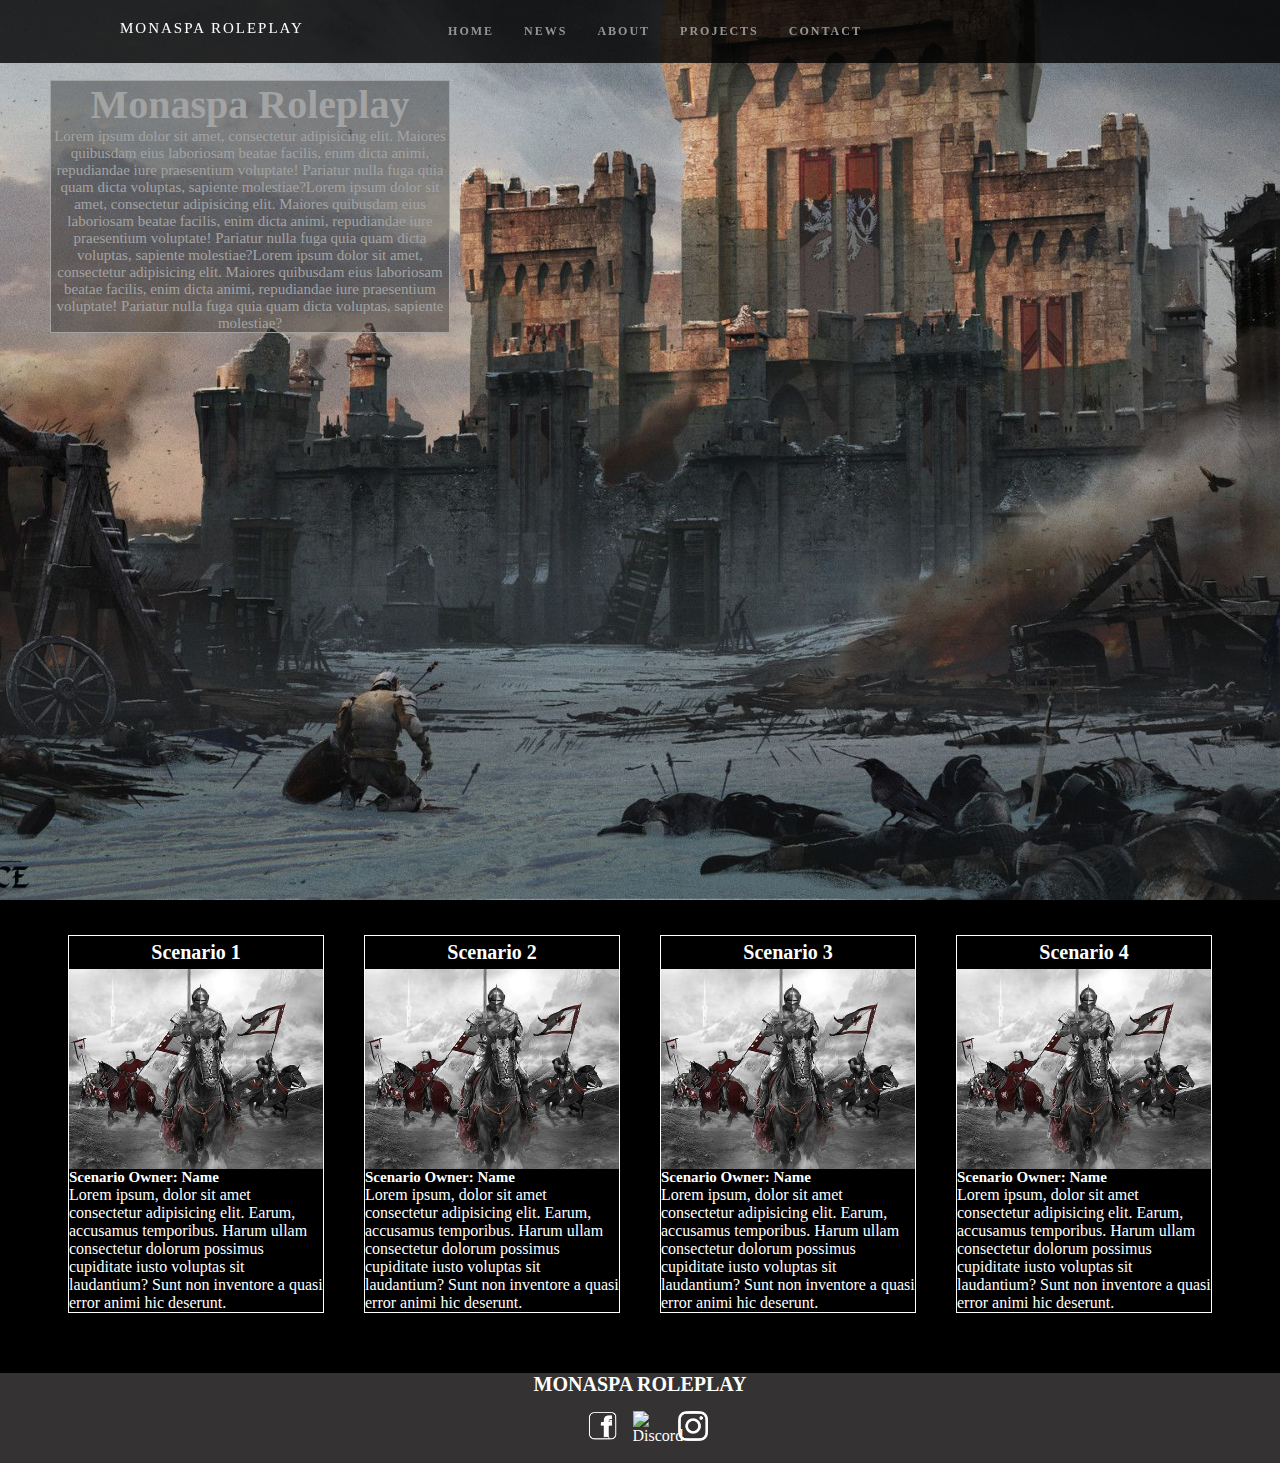
==== index.html @ a2f34c13 "Html and Css created" ====
<!DOCTYPE html>
<html lang="en">
<head>
    <meta charset="UTF-8">
    <meta http-equiv="X-UA-Compatible" content="IE=edge">
    <meta name="viewport" content="width=device-width, initial-scale=1.0">
    <title>Web Name</title>
    <link rel="stylesheet" href="style.css">
</head>
<body>
    <header>
        <a href="index.html" class="logo">MONASPA ROLEPLAY</a>
        <nav>
            <ul>
                <li><a href="index.html">HOME</a></li>
                <li><a href="#">NEWS</a></li>
                <li><a href="#">ABOUT</a></li>
                <li><a href="#">PROJECTS</a></li>
                <li><a href="#">CONTACT</a></li>
            </ul>
        </nav>
    </header>
    <section class="first-section">
        <a href="index.html"><div class="title">
            <h3>Monaspa Roleplay</h3>
            <!-- <div class="titleimg"><img src="images/titleimg.jpg" alt="Siege"></div> -->
            <p>Lorem ipsum dolor sit amet, consectetur adipisicing elit. Maiores quibusdam eius laboriosam beatae facilis, enim dicta animi, repudiandae iure praesentium voluptate! Pariatur nulla fuga quia quam dicta voluptas, sapiente molestiae?Lorem ipsum dolor sit amet, consectetur adipisicing elit. Maiores quibusdam eius laboriosam beatae facilis, enim dicta animi, repudiandae iure praesentium voluptate! Pariatur nulla fuga quia quam dicta voluptas, sapiente molestiae?Lorem ipsum dolor sit amet, consectetur adipisicing elit. Maiores quibusdam eius laboriosam beatae facilis, enim dicta animi, repudiandae iure praesentium voluptate! Pariatur nulla fuga quia quam dicta voluptas, sapiente molestiae?</p>
        </div>
        </a>
    </section>
    <div class="container">
        <section>
            <div class="mainbox">
                <div class="itembox">
                    <h4>Scenario 1</h4>
                    <div class="scenarioimg"><img src="images/scentest.jpg" alt="Scenario 1"></div>
                    <h5>Scenario Owner: Name</h5>
                    <p>Lorem ipsum, dolor sit amet consectetur adipisicing elit. Earum, accusamus temporibus. Harum ullam consectetur dolorum possimus cupiditate iusto voluptas sit laudantium? Sunt non inventore a quasi error animi hic deserunt.</p>
                </div>
                <div class="itembox">
                    <h4>Scenario 2</h4>
                    <div class="scenarioimg"><img src="images/scentest.jpg" alt="Scenario 1"></div>
                    <h5>Scenario Owner: Name</h5>
                    <p>Lorem ipsum, dolor sit amet consectetur adipisicing elit. Earum, accusamus temporibus. Harum ullam consectetur dolorum possimus cupiditate iusto voluptas sit laudantium? Sunt non inventore a quasi error animi hic deserunt.</p>
                </div>
                <div class="itembox">
                    <h4>Scenario 3</h4>
                    <div class="scenarioimg"><img src="images/scentest.jpg" alt="Scenario 1"></div>
                    <h5>Scenario Owner: Name</h5>
                    <p>Lorem ipsum, dolor sit amet consectetur adipisicing elit. Earum, accusamus temporibus. Harum ullam consectetur dolorum possimus cupiditate iusto voluptas sit laudantium? Sunt non inventore a quasi error animi hic deserunt.</p>
                </div>
                <div class="itembox">
                    <h4>Scenario 4</h4>
                    <div class="scenarioimg"><img src="images/scentest.jpg" alt="Scenario 1"></div>
                    <h5>Scenario Owner: Name</h5>
                    <p>Lorem ipsum, dolor sit amet consectetur adipisicing elit. Earum, accusamus temporibus. Harum ullam consectetur dolorum possimus cupiditate iusto voluptas sit laudantium? Sunt non inventore a quasi error animi hic deserunt.</p>
                </div>
            </div>
        </section>
        <footer>
            <h4>MONASPA ROLEPLAY</h4>
            <div class="socimgs">
                <div class="soclogo"><img src="soc-icons/facebook.png" alt="Facebook"></div>
                <div class="soclogo"><img src="soc-icons/discord.png" alt="Discord"></div>
                <div class="soclogo"><img src="soc-icons/Instagram.png" alt="Instagram"></div>
            </div>
        </footer>
    </div>
</body>
</html>
---- style.css ----
*{
    padding: 0;
    margin: 0;
    box-sizing: border-box;
}
body{
    height: 100vh;
    background-color: black;
}
header{
    background-color: rgb(0, 0, 0,0.8);
    display: flex;
    justify-content: center;
    position: fixed;
    width: 100%;
    height: 7vh;
    z-index: 100000;
}
header .logo{
    position: absolute;
    top: 0;
    left: 100px;
    letter-spacing: 2px;
    font-size: 15px;
    padding: 20px;
    color: #fff;
    text-decoration: none;
    text-align: left;
}
nav{
    display: flex;
    justify-content: center;
}
nav ul{
    display: flex;
    position: relative;
    justify-content: center;
    align-items: center;
}
nav ul li{
    display: flex;
    justify-content: center;
    letter-spacing: 2px;
    margin-left: 30px;
    text-decoration: none;
    list-style: none;
    font-weight: 700;
    font-size: 12px;
}
nav ul li a:hover{
    color:white;
    transition: .8s;
}
nav ul li a{
    text-decoration: none;
    color: rgb(149, 148, 148);
}
.first-section{
    background-image: url(images/background-battle.jpg);
    background-repeat: no-repeat;
    background-size:cover;
    background-position: center;
    width: 100%;
    height: 100vh;
    position: relative
}
.first-section .title h3{
    font-size: 40px;
}
.first-section .title{
    border: solid 1px;
    position: absolute;
    left: 50px;
    top: 80px;
    text-align: center;
    font-size: 15px;
    font-family: papyrus;
    display: flex;
    flex-direction: column;
    text-align: center;
    width: 400px;
    background-color: rgb(28, 27, 27, 0.368);
    color: rgb(163, 163, 163);

}
.titleimg{
    display: flex;
    justify-content: center;
    width: 100%;
}
.titleimg img{
    width: 100%;
    height: 100%;
}
.first-section .title:hover{
    background-color: rgba(28, 27, 27, 0.368);
    transition: 0.6s;
    color: white;
}
.first-section a{
    text-decoration: none;
    color: black;
}
.mainbox{
    margin-top: 15px;
    display: flex;
    justify-content: center;
}
.itembox{
    border: solid 1px;
    border-color: white;
    display: flex;
    flex-direction: column;
    color: white;
    width: 20%;
    margin: 20px;
}
.itembox h4{
    margin-top: 5px;
    margin-bottom: 5px;
    font-size: 20px;
    font-weight: bold;
    text-align: center;
}
.itembox h5{
    font-size: 15px;
}
.scenarioimg{
    width: 100%;
    height: 200px;
}
.scenarioimg img{
    width:100%;
    height: 100%;
}
.itembox:hover{
    transition: 1s;
    transform: scale(1.2);
}
footer{
    margin-top: 40px;
    color: white;
    width: 100%;
    height: 10vh;
    background-color: rgb(52, 50, 50);
}
footer h4{
    font-size: 20px;
    text-align: center;
}
.socimgs{
    display: flex;
    justify-content: center;
}
.soclogo{
    width: 30px;
    height: 30px;
    margin-top: 15px;
    margin-left: 15px;
}
.soclogo img{
    width: 100%;
    height: 100%;
}
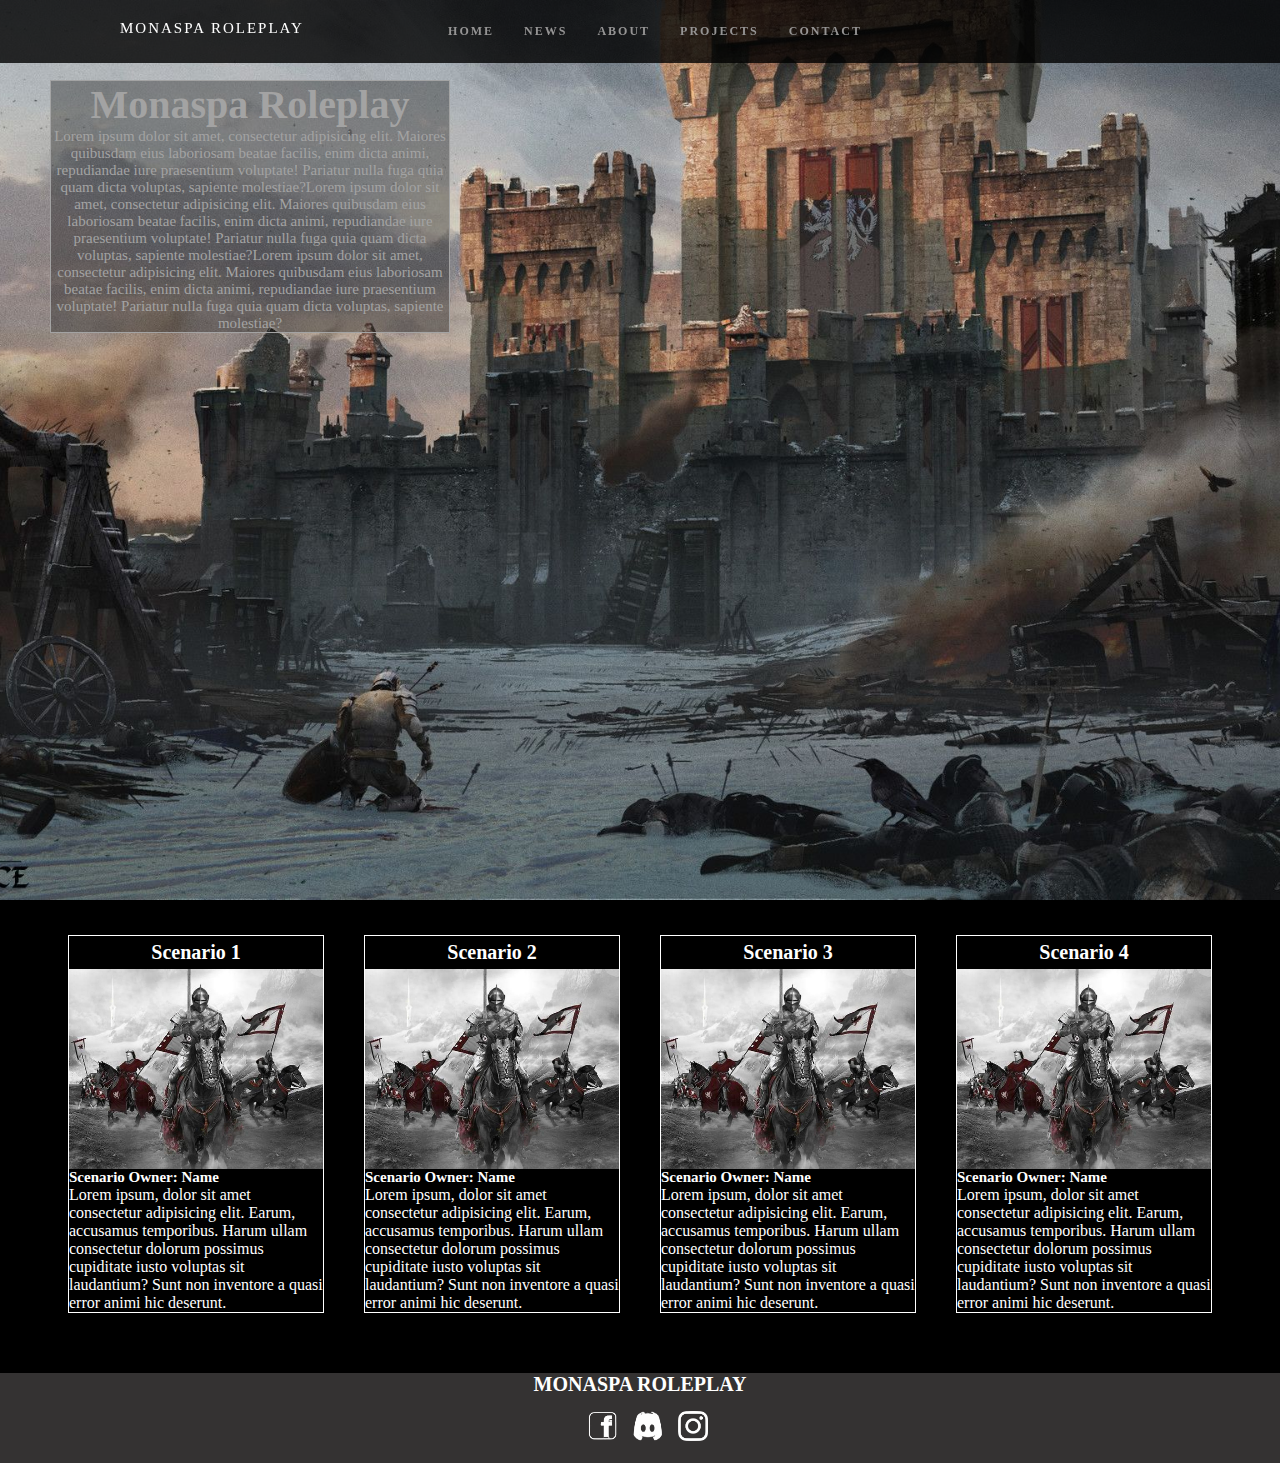
==== commit 106be90b: "Update index.html" ====
--- a/index.html
+++ b/index.html
@@ -4,7 +4,8 @@
     <meta charset="UTF-8">
     <meta http-equiv="X-UA-Compatible" content="IE=edge">
     <meta name="viewport" content="width=device-width, initial-scale=1.0">
-    <title>Web Name</title>
+    <title>Monaspa Roleplay</title>
+    <link rel="shortcut icon" type="image" href="images/knightlogo.png">
     <link rel="stylesheet" href="style.css">
 </head>
 <body>
@@ -61,7 +62,7 @@
             <h4>MONASPA ROLEPLAY</h4>
             <div class="socimgs">
                 <div class="soclogo"><img src="soc-icons/facebook.png" alt="Facebook"></div>
-                <div class="soclogo"><img src="soc-icons/discord.png" alt="Discord"></div>
+                <div class="soclogo"><img src="soc-icons/Discord.png" alt="Discord"></div>
                 <div class="soclogo"><img src="soc-icons/Instagram.png" alt="Instagram"></div>
             </div>
         </footer>
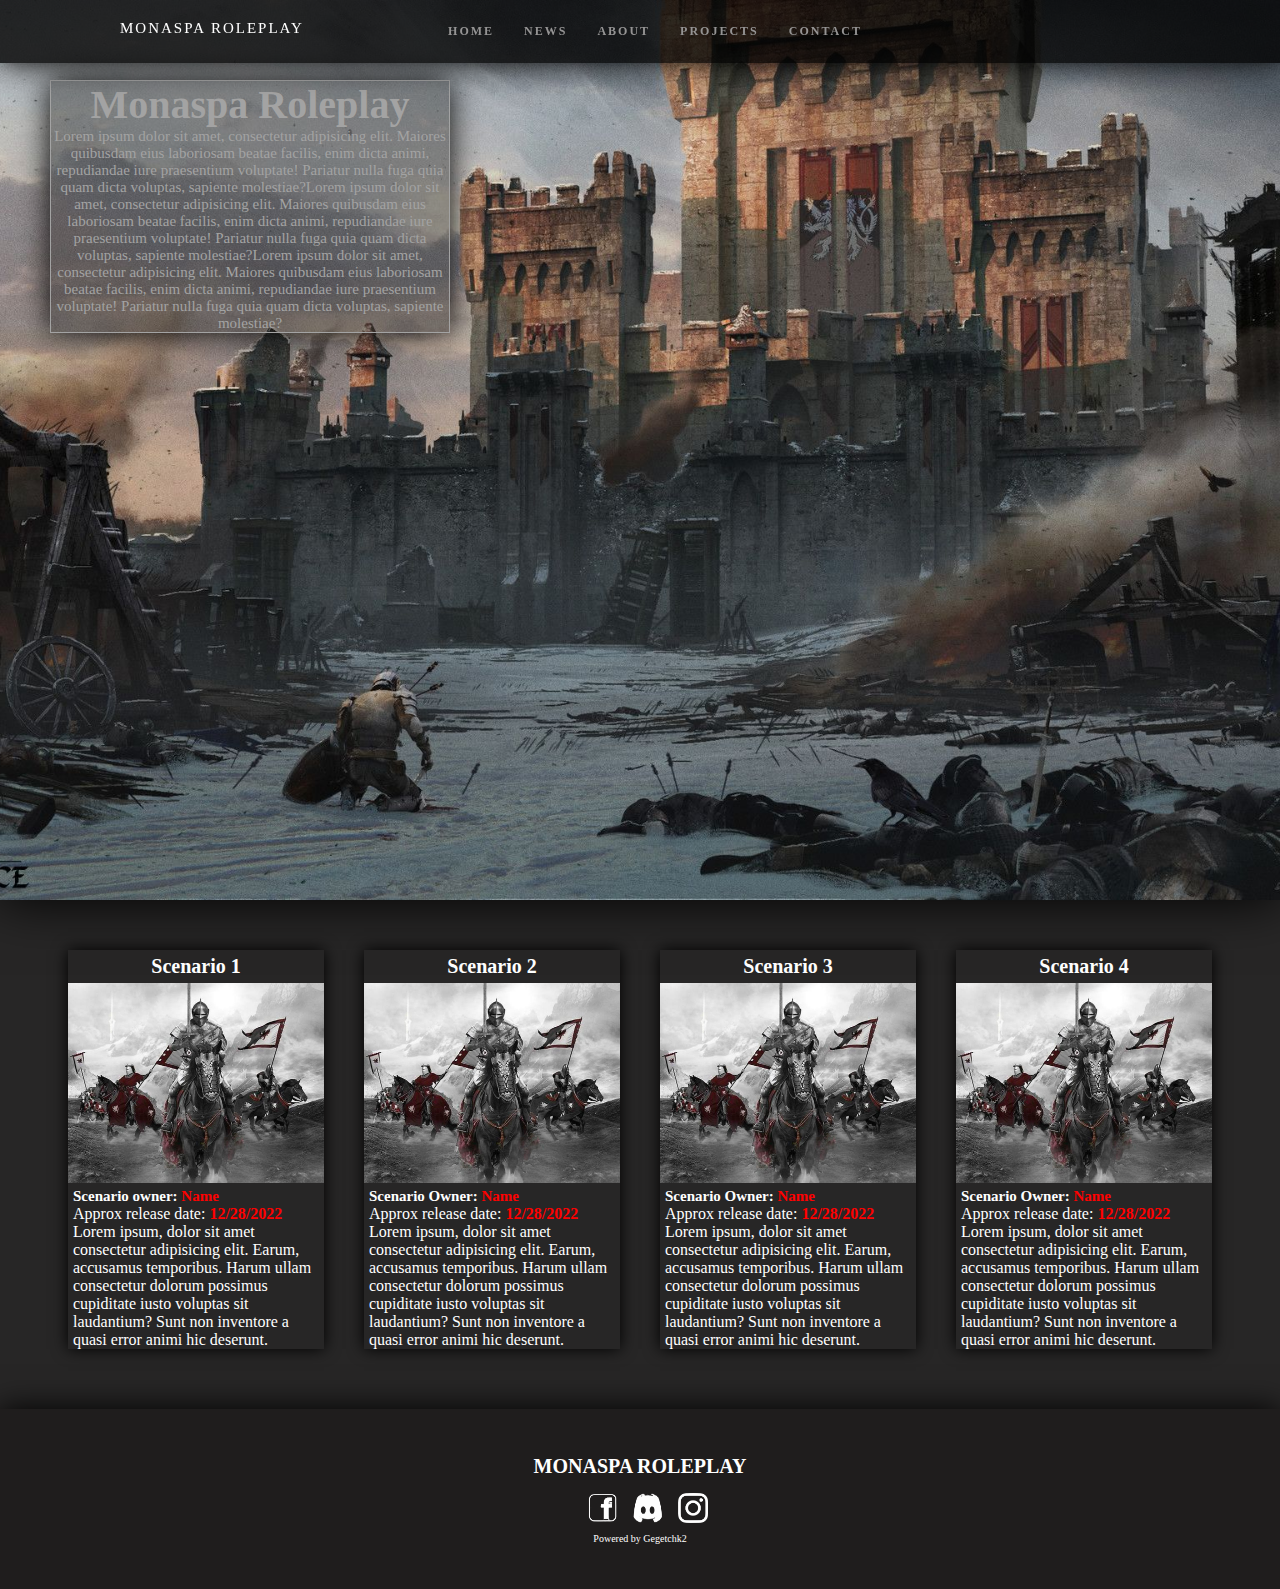
==== commit b32b1676: "Shadows added" ====
--- a/index.html
+++ b/index.html
@@ -24,48 +24,63 @@
     <section class="first-section">
         <a href="index.html"><div class="title">
             <h3>Monaspa Roleplay</h3>
-            <!-- <div class="titleimg"><img src="images/titleimg.jpg" alt="Siege"></div> -->
             <p>Lorem ipsum dolor sit amet, consectetur adipisicing elit. Maiores quibusdam eius laboriosam beatae facilis, enim dicta animi, repudiandae iure praesentium voluptate! Pariatur nulla fuga quia quam dicta voluptas, sapiente molestiae?Lorem ipsum dolor sit amet, consectetur adipisicing elit. Maiores quibusdam eius laboriosam beatae facilis, enim dicta animi, repudiandae iure praesentium voluptate! Pariatur nulla fuga quia quam dicta voluptas, sapiente molestiae?Lorem ipsum dolor sit amet, consectetur adipisicing elit. Maiores quibusdam eius laboriosam beatae facilis, enim dicta animi, repudiandae iure praesentium voluptate! Pariatur nulla fuga quia quam dicta voluptas, sapiente molestiae?</p>
         </div>
         </a>
     </section>
-    <div class="container">
-        <section>
-            <div class="mainbox">
-                <div class="itembox">
-                    <h4>Scenario 1</h4>
-                    <div class="scenarioimg"><img src="images/scentest.jpg" alt="Scenario 1"></div>
-                    <h5>Scenario Owner: Name</h5>
+    <section>
+        <div class="mainbox">
+            <div class="itembox">
+                <h4>Scenario 1</h4>
+                <div class="scenarioimg"><img src="images/scentest.jpg" alt="Scenario 1"></div>
+                <div class="scetextbox">
+                    <h5>Scenario owner: <span>Name</span></h5>
+                    <p>Approx release date: <span>12/28/2022</span></p>
                     <p>Lorem ipsum, dolor sit amet consectetur adipisicing elit. Earum, accusamus temporibus. Harum ullam consectetur dolorum possimus cupiditate iusto voluptas sit laudantium? Sunt non inventore a quasi error animi hic deserunt.</p>
-                </div>
-                <div class="itembox">
-                    <h4>Scenario 2</h4>
-                    <div class="scenarioimg"><img src="images/scentest.jpg" alt="Scenario 1"></div>
-                    <h5>Scenario Owner: Name</h5>
-                    <p>Lorem ipsum, dolor sit amet consectetur adipisicing elit. Earum, accusamus temporibus. Harum ullam consectetur dolorum possimus cupiditate iusto voluptas sit laudantium? Sunt non inventore a quasi error animi hic deserunt.</p>
-                </div>
-                <div class="itembox">
-                    <h4>Scenario 3</h4>
-                    <div class="scenarioimg"><img src="images/scentest.jpg" alt="Scenario 1"></div>
-                    <h5>Scenario Owner: Name</h5>
-                    <p>Lorem ipsum, dolor sit amet consectetur adipisicing elit. Earum, accusamus temporibus. Harum ullam consectetur dolorum possimus cupiditate iusto voluptas sit laudantium? Sunt non inventore a quasi error animi hic deserunt.</p>
-                </div>
-                <div class="itembox">
-                    <h4>Scenario 4</h4>
-                    <div class="scenarioimg"><img src="images/scentest.jpg" alt="Scenario 1"></div>
-                    <h5>Scenario Owner: Name</h5>
+                </div>                    
+            </div>
+            <div class="itembox">
+                <h4>Scenario 2</h4>
+                <div class="scenarioimg"><img src="images/scentest.jpg" alt="Scenario 1"></div>
+                <div class="scetextbox">
+                    <h5>Scenario Owner: <span>Name</span></h5>
+                    <p>Approx release date: <span>12/28/2022</span></p>
                     <p>Lorem ipsum, dolor sit amet consectetur adipisicing elit. Earum, accusamus temporibus. Harum ullam consectetur dolorum possimus cupiditate iusto voluptas sit laudantium? Sunt non inventore a quasi error animi hic deserunt.</p>
                 </div>
             </div>
-        </section>
-        <footer>
+            <div class="itembox">
+                <h4>Scenario 3</h4>
+                <div class="scenarioimg"><img src="images/scentest.jpg" alt="Scenario 1"></div>
+                <div class="scetextbox">
+                    <h5>Scenario Owner: <span>Name</span></h5>
+                    <p>Approx release date: <span>12/28/2022</span></p>
+                    <p>Lorem ipsum, dolor sit amet consectetur adipisicing elit. Earum, accusamus temporibus. Harum ullam consectetur dolorum possimus cupiditate iusto voluptas sit laudantium? Sunt non inventore a quasi error animi hic deserunt.</p>
+                </div>                   
+            </div>
+            <div class="itembox">
+                <h4>Scenario 4</h4>
+                <div class="scenarioimg"><img src="images/scentest.jpg" alt="Scenario 1"></div>
+                <div class="scetextbox">
+                    <h5>Scenario Owner: <span>Name</span></h5>
+                    <p>Approx release date: <span>12/28/2022</span></p>
+                    <p>Lorem ipsum, dolor sit amet consectetur adipisicing elit. Earum, accusamus temporibus. Harum ullam consectetur dolorum possimus cupiditate iusto voluptas sit laudantium? Sunt non inventore a quasi error animi hic deserunt.</p>
+                </div>
+            </div>
+        </div>
+    </section>
+    <section>
+
+    </section>
+    <footer>
+        <div class="footermain">
             <h4>MONASPA ROLEPLAY</h4>
             <div class="socimgs">
-                <div class="soclogo"><img src="soc-icons/facebook.png" alt="Facebook"></div>
-                <div class="soclogo"><img src="soc-icons/Discord.png" alt="Discord"></div>
-                <div class="soclogo"><img src="soc-icons/Instagram.png" alt="Instagram"></div>
+                <div class="soclogo"><a href="#"><img src="soc-icons/facebook.png" alt="Facebook"></a></div>
+                <div class="soclogo"><a href=""><img src="soc-icons/Discord.png" alt="Discord"></a></div>
+                <div class="soclogo"><a href=""><img src="soc-icons/Instagram.png" alt="Instagram"></a></div>
             </div>
-        </footer>
-    </div>
+            <p class="poweredby">Powered by Gegetchk2</p>
+        </div>
+    </footer>
 </body>
 </html>--- a/style.css
+++ b/style.css
@@ -5,7 +5,7 @@
 }
 body{
     height: 100vh;
-    background-color: black;
+    background-color: rgb(39, 38, 38);
 }
 header{
     background-color: rgb(0, 0, 0,0.8);
@@ -15,6 +15,7 @@
     width: 100%;
     height: 7vh;
     z-index: 100000;
+    box-shadow: 0 0 30px black;
 }
 header .logo{
     position: absolute;
@@ -62,7 +63,8 @@
     background-position: center;
     width: 100%;
     height: 100vh;
-    position: relative
+    position: relative;
+    box-shadow: 0 0 50px black;
 }
 .first-section .title h3{
     font-size: 40px;
@@ -96,24 +98,29 @@
     background-color: rgba(28, 27, 27, 0.368);
     transition: 0.6s;
     color: white;
+    box-shadow: 0 0 15px black;
+}
+.title{
+    box-shadow: 0 0 30px black;
 }
 .first-section a{
     text-decoration: none;
     color: black;
 }
 .mainbox{
-    margin-top: 15px;
+    margin-top: 30px;
     display: flex;
     justify-content: center;
 }
 .itembox{
-    border: solid 1px;
-    border-color: white;
+    /* border: solid 1px;
+    border-color: white; */
     display: flex;
     flex-direction: column;
     color: white;
     width: 20%;
     margin: 20px;
+    box-shadow: 0 0 15px black;
 }
 .itembox h4{
     margin-top: 5px;
@@ -136,17 +143,21 @@
 .itembox:hover{
     transition: 1s;
     transform: scale(1.2);
+    box-shadow: 0 0 15px black;
 }
 footer{
+    display: flex;
+    align-items: center;
+    justify-content: space-around;
     margin-top: 40px;
     color: white;
     width: 100%;
-    height: 10vh;
-    background-color: rgb(52, 50, 50);
+    height: 20vh;
+    background-color: rgb(31, 29, 29);
+    box-shadow: 0 0 30px black;
 }
 footer h4{
     font-size: 20px;
-    text-align: center;
 }
 .socimgs{
     display: flex;
@@ -161,4 +172,17 @@
 .soclogo img{
     width: 100%;
     height: 100%;
+}
+.scetextbox{
+    margin-top: 5px;
+    margin-left: 5px;
+}
+span{
+    color: red;
+    font-weight: bold;
+}
+.poweredby{
+    text-align: center;
+    margin-top: 10px;
+    font-size: 10px;
 }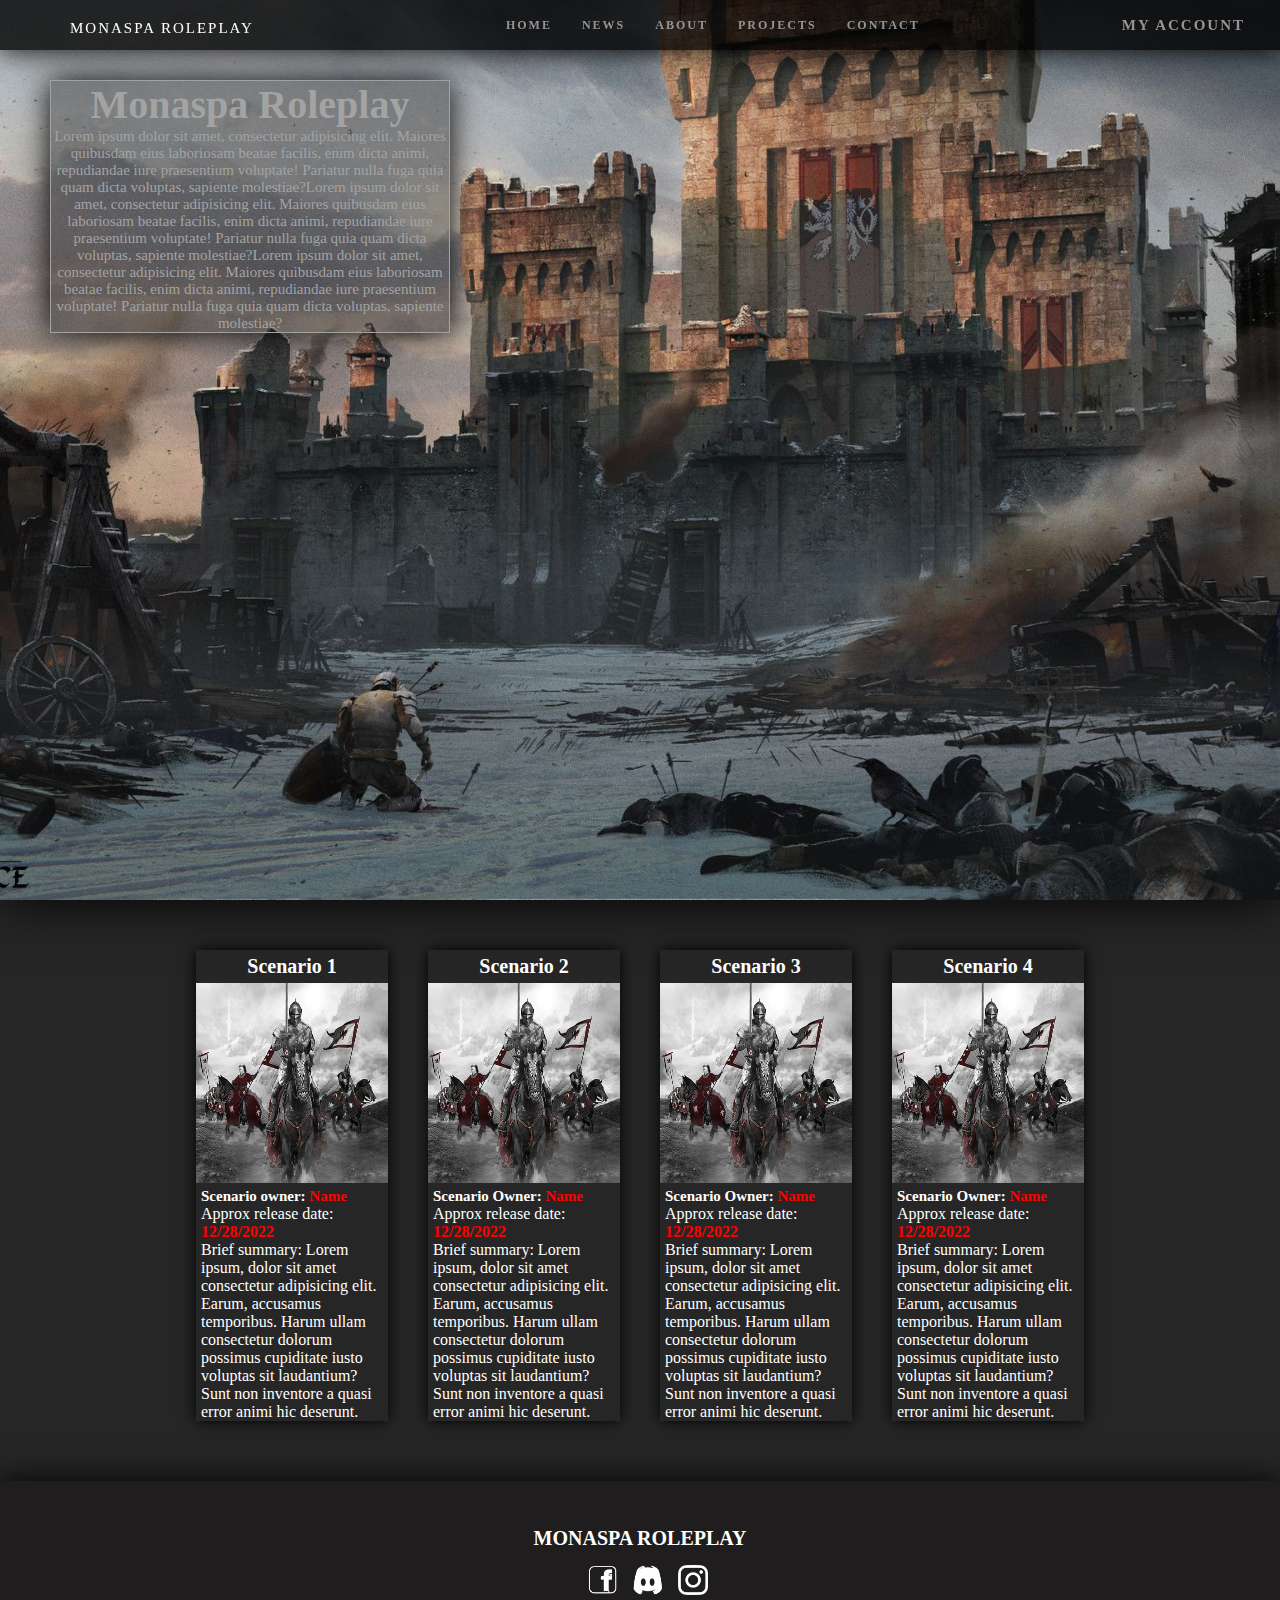
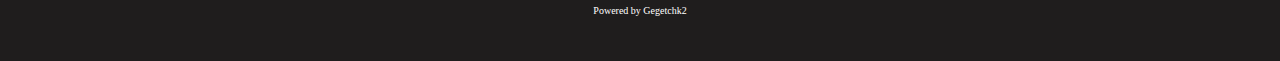
==== commit c6ba9826: "Login form added" ====
--- a/index.html
+++ b/index.html
@@ -20,6 +20,7 @@
                 <li><a href="#">CONTACT</a></li>
             </ul>
         </nav>
+        <a href="login.html" class="login">MY ACCOUNT</a>
     </header>
     <section class="first-section">
         <a href="index.html"><div class="title">
@@ -36,7 +37,7 @@
                 <div class="scetextbox">
                     <h5>Scenario owner: <span>Name</span></h5>
                     <p>Approx release date: <span>12/28/2022</span></p>
-                    <p>Lorem ipsum, dolor sit amet consectetur adipisicing elit. Earum, accusamus temporibus. Harum ullam consectetur dolorum possimus cupiditate iusto voluptas sit laudantium? Sunt non inventore a quasi error animi hic deserunt.</p>
+                    <p>Brief summary: Lorem ipsum, dolor sit amet consectetur adipisicing elit. Earum, accusamus temporibus. Harum ullam consectetur dolorum possimus cupiditate iusto voluptas sit laudantium? Sunt non inventore a quasi error animi hic deserunt.</p>
                 </div>                    
             </div>
             <div class="itembox">
@@ -45,7 +46,7 @@
                 <div class="scetextbox">
                     <h5>Scenario Owner: <span>Name</span></h5>
                     <p>Approx release date: <span>12/28/2022</span></p>
-                    <p>Lorem ipsum, dolor sit amet consectetur adipisicing elit. Earum, accusamus temporibus. Harum ullam consectetur dolorum possimus cupiditate iusto voluptas sit laudantium? Sunt non inventore a quasi error animi hic deserunt.</p>
+                    <p>Brief summary: Lorem ipsum, dolor sit amet consectetur adipisicing elit. Earum, accusamus temporibus. Harum ullam consectetur dolorum possimus cupiditate iusto voluptas sit laudantium? Sunt non inventore a quasi error animi hic deserunt.</p>
                 </div>
             </div>
             <div class="itembox">
@@ -54,7 +55,7 @@
                 <div class="scetextbox">
                     <h5>Scenario Owner: <span>Name</span></h5>
                     <p>Approx release date: <span>12/28/2022</span></p>
-                    <p>Lorem ipsum, dolor sit amet consectetur adipisicing elit. Earum, accusamus temporibus. Harum ullam consectetur dolorum possimus cupiditate iusto voluptas sit laudantium? Sunt non inventore a quasi error animi hic deserunt.</p>
+                    <p>Brief summary: Lorem ipsum, dolor sit amet consectetur adipisicing elit. Earum, accusamus temporibus. Harum ullam consectetur dolorum possimus cupiditate iusto voluptas sit laudantium? Sunt non inventore a quasi error animi hic deserunt.</p>
                 </div>                   
             </div>
             <div class="itembox">
@@ -63,13 +64,13 @@
                 <div class="scetextbox">
                     <h5>Scenario Owner: <span>Name</span></h5>
                     <p>Approx release date: <span>12/28/2022</span></p>
-                    <p>Lorem ipsum, dolor sit amet consectetur adipisicing elit. Earum, accusamus temporibus. Harum ullam consectetur dolorum possimus cupiditate iusto voluptas sit laudantium? Sunt non inventore a quasi error animi hic deserunt.</p>
+                    <p>Brief summary: Lorem ipsum, dolor sit amet consectetur adipisicing elit. Earum, accusamus temporibus. Harum ullam consectetur dolorum possimus cupiditate iusto voluptas sit laudantium? Sunt non inventore a quasi error animi hic deserunt.</p>
                 </div>
             </div>
         </div>
     </section>
     <section>
-
+        
     </section>
     <footer>
         <div class="footermain">
--- a/style.css
+++ b/style.css
@@ -10,23 +10,35 @@
 header{
     background-color: rgb(0, 0, 0,0.8);
     display: flex;
-    justify-content: center;
+    justify-content: space-between;
     position: fixed;
     width: 100%;
-    height: 7vh;
+    height: 50px;
     z-index: 100000;
     box-shadow: 0 0 30px black;
 }
 header .logo{
-    position: absolute;
-    top: 0;
-    left: 100px;
+    margin-left: 50px;
     letter-spacing: 2px;
     font-size: 15px;
     padding: 20px;
     color: #fff;
     text-decoration: none;
     text-align: left;
+}
+.login{
+    letter-spacing: 2px;
+    margin-right: 35px;
+    font-size: 15px;
+    font-weight: 700;
+    display: flex;
+    align-items: center;
+    text-decoration: none;
+    color: rgb(149, 148, 148);
+}
+.login:hover{
+    color:white;
+    transition: .8s;
 }
 nav{
     display: flex;
@@ -113,12 +125,10 @@
     justify-content: center;
 }
 .itembox{
-    /* border: solid 1px;
-    border-color: white; */
     display: flex;
     flex-direction: column;
     color: white;
-    width: 20%;
+    width: 15%;
     margin: 20px;
     box-shadow: 0 0 15px black;
 }
@@ -185,4 +195,164 @@
     text-align: center;
     margin-top: 10px;
     font-size: 10px;
+}
+.loginbody{
+    display: flex;
+    justify-content: center;
+    align-items: center;
+    min-height: 100vh;
+    background: #000;    
+}
+.loginsection{
+    position: absolute;
+    display: flex;
+    justify-content: center;
+    align-items: center;
+    width: 100vw;
+    height: 100vh;
+    gap: 2px;
+    flex-wrap: wrap;
+    overflow: hidden;
+}
+.loginsection::before{
+    content: '';
+    position: absolute;
+    width: 100%;
+    height: 100%;
+    background: linear-gradient(rgb(39, 38, 38),red, rgb(39, 38, 38)  );
+    animation: animate 5s linear infinite;
+}
+@keyframes animate{
+    0%{
+        transform: translateY(-100%);
+    }
+    100%{
+        transform: translateY(100%);
+    }
+}
+.loginsection span{
+    position: relative;
+    display: block;
+    width: calc(6.25vw - 2px);
+    height: calc(6.25vw - 2px);
+    background: #181818;
+    z-index: 2;
+    transition: 1s;
+}
+.loginsection span:hover{
+    background: red;
+    transition: 0;
+}
+.loginsection .signin{
+    position: absolute;
+    width: 400px;
+    background: rgb(33, 33, 33,0.7);
+    z-index: 1100;
+    display: flex;
+    justify-content: center;
+    align-items: center;
+    padding: 40px;
+    border-radius: 4px;
+    box-shadow: 0 15px 35px rgba(0, 0, 0, 0.5);
+}
+.loginsection .signin .content{
+    position:relative;
+    width: 100%;
+    display: flex;
+    justify-content: center;
+    align-items: center;
+    flex-direction: column;
+    gap: 40px;
+}
+.loginsection .signin .content h2{
+    font-size: 2em;
+    color: rgb(149, 148, 148);
+    text-transform: uppercase;
+}
+.loginsection .signin .content .form{
+    width: 100%;
+    display: flex;
+    flex-direction: column;
+    gap: 25px;
+}
+.loginsection .signin .content .form .inputbx{
+    position: relative;
+    width: 100%;
+}
+.loginsection .signin .content .form .inputbx input{
+    position: relative;
+    width: 100%;
+    background: #333;
+    border: none;
+    outline: none;
+    padding: 25px 10px 7.5px;
+    border-radius: 4px;
+    color: rgb(149, 148, 148);
+    font-weight: 500;
+    font-size: 1em;
+}
+.loginsection .signin .content .form .inputbx i{
+    position: absolute;
+    left: 0;
+    padding: 15px 10px;
+    font-style: normal;
+    color: #aaa;
+    transition: 0.5s;
+    pointer-events: none;
+}
+.signin .content .form .inputbx input:focus ~ i,
+.signin .content .form .inputbx input:valid ~ i{
+    transform: translateY(-10px);
+    font-size: 1em;
+    color: red;
+    font-weight: 500;
+}
+.signin .content .form .links{
+    position: relative;
+    width: 100%;
+    display: flex;
+    justify-content: space-between;
+}
+.signin .content .form .links a{
+    color: rgb(149, 148, 148);
+    font-weight: 600;
+    text-decoration: none;
+}
+.signin .content .form .links a:hover{
+    color: red;
+    transition: 1s;
+    font-weight: 600;
+}
+.signin .content .form .links a:nth-child(2){
+    color: rgb(149, 148, 148);
+    font-weight: 600;
+}
+.signin .content .form .links a:nth-child(2):hover{
+    color: red;
+    transition: 1s;
+    font-weight: 600;
+}
+.signin .content .form .inputbx input[type="submit"]{
+    padding: 10px;
+    background: rgb(149, 148, 148);
+    color: #111;
+    font-weight: 600;
+    font-size: 1.25em;
+    letter-spacing: 0.05em;
+    cursor: pointer;
+}
+.signin .content .form .inputbx input[type="submit"]:hover{
+    background: red;
+}
+@media (max-width: 900px){
+    .loginsection span{
+        width: calc(10vw - 2px);
+        height: calc(10vw - 2px);
+    }
+}
+@media (max-width: 600px){
+    .loginsection span{
+        width: calc(20vw - 2px);
+        height: calc(20vw - 2px);
+    }
 }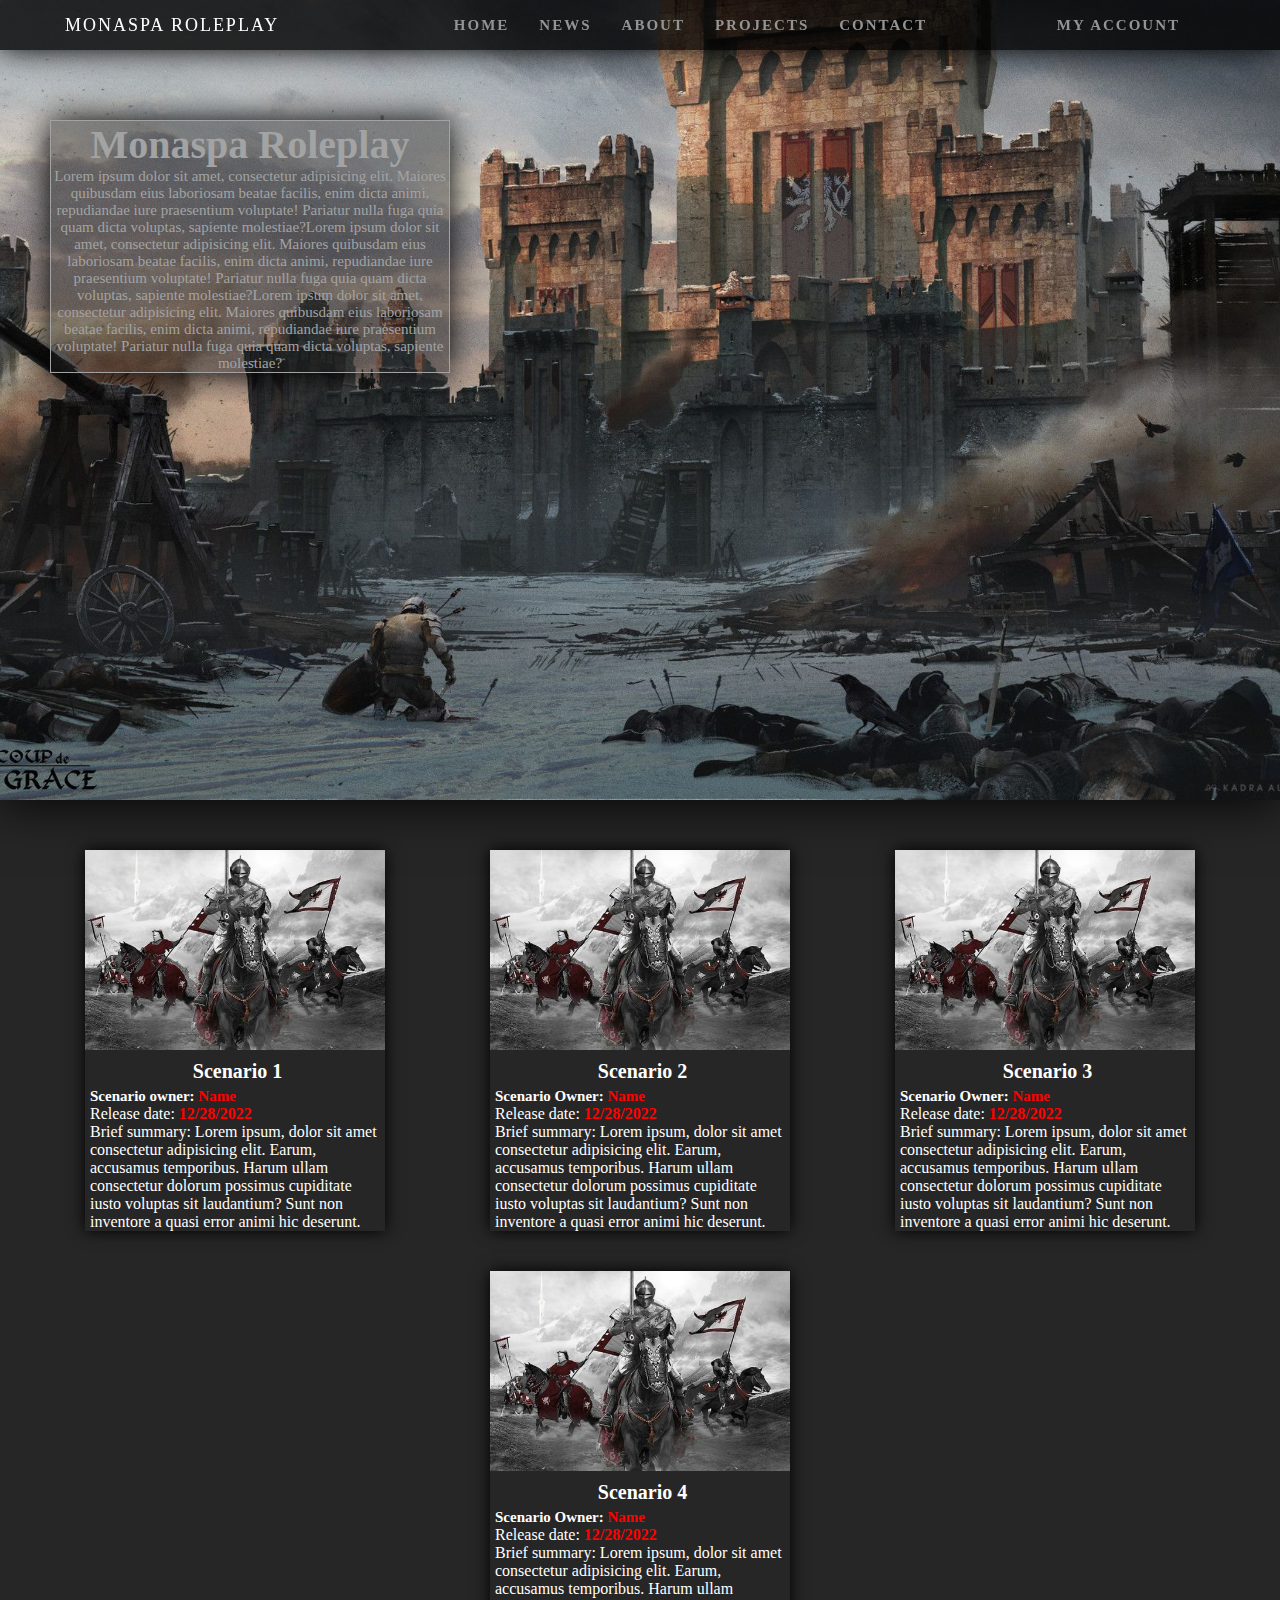
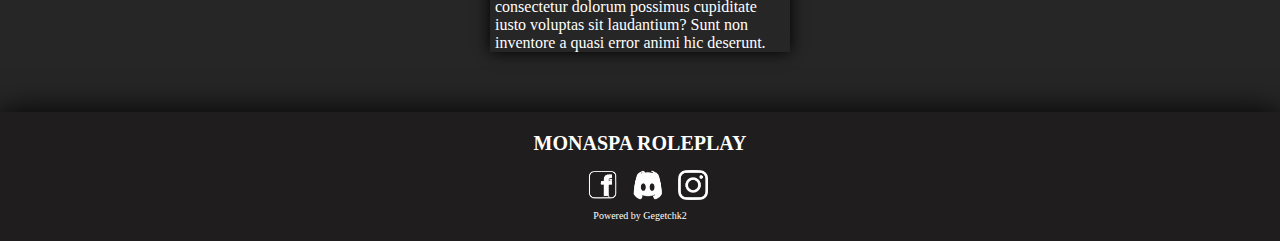
==== commit c3137127: "Responsives and containers added" ====
--- a/index.html
+++ b/index.html
@@ -9,73 +9,80 @@
     <link rel="stylesheet" href="style.css">
 </head>
 <body>
-    <header>
+    <header class="desktop-header">
+        <div class="top-header container flex">
+            <a href="index.html" class="logo">MONASPA ROLEPLAY</a>
+            <nav class="flex">
+                <ul class="flex">
+                    <li><a href="index.html">HOME</a></li>
+                    <li><a href="#">NEWS</a></li>
+                    <li><a href="#">ABOUT</a></li>
+                    <li><a href="#">PROJECTS</a></li>
+                    <li><a href="#">CONTACT</a></li>
+                </ul>
+            </nav>
+            <a href="login.html" class="login">MY ACCOUNT</a>
+        </div>
+    </header>
+    <header class="mobile-header flex">
         <a href="index.html" class="logo">MONASPA ROLEPLAY</a>
-        <nav>
-            <ul>
-                <li><a href="index.html">HOME</a></li>
-                <li><a href="#">NEWS</a></li>
-                <li><a href="#">ABOUT</a></li>
-                <li><a href="#">PROJECTS</a></li>
-                <li><a href="#">CONTACT</a></li>
-            </ul>
-        </nav>
-        <a href="login.html" class="login">MY ACCOUNT</a>
     </header>
-    <section class="first-section">
-        <a href="index.html"><div class="title">
-            <h3>Monaspa Roleplay</h3>
-            <p>Lorem ipsum dolor sit amet, consectetur adipisicing elit. Maiores quibusdam eius laboriosam beatae facilis, enim dicta animi, repudiandae iure praesentium voluptate! Pariatur nulla fuga quia quam dicta voluptas, sapiente molestiae?Lorem ipsum dolor sit amet, consectetur adipisicing elit. Maiores quibusdam eius laboriosam beatae facilis, enim dicta animi, repudiandae iure praesentium voluptate! Pariatur nulla fuga quia quam dicta voluptas, sapiente molestiae?Lorem ipsum dolor sit amet, consectetur adipisicing elit. Maiores quibusdam eius laboriosam beatae facilis, enim dicta animi, repudiandae iure praesentium voluptate! Pariatur nulla fuga quia quam dicta voluptas, sapiente molestiae?</p>
-        </div>
-        </a>
-    </section>
-    <section>
-        <div class="mainbox">
-            <div class="itembox">
-                <h4>Scenario 1</h4>
-                <div class="scenarioimg"><img src="images/scentest.jpg" alt="Scenario 1"></div>
-                <div class="scetextbox">
-                    <h5>Scenario owner: <span>Name</span></h5>
-                    <p>Approx release date: <span>12/28/2022</span></p>
-                    <p>Brief summary: Lorem ipsum, dolor sit amet consectetur adipisicing elit. Earum, accusamus temporibus. Harum ullam consectetur dolorum possimus cupiditate iusto voluptas sit laudantium? Sunt non inventore a quasi error animi hic deserunt.</p>
-                </div>                    
+    <div class="container">
+        <section class="first-section">
+            <a href="a"><div class="title">
+                <h3>Monaspa Roleplay</h3>
+                <p>Lorem ipsum dolor sit amet, consectetur adipisicing elit. Maiores quibusdam eius laboriosam beatae facilis, enim dicta animi, repudiandae iure praesentium voluptate! Pariatur nulla fuga quia quam dicta voluptas, sapiente molestiae?Lorem ipsum dolor sit amet, consectetur adipisicing elit. Maiores quibusdam eius laboriosam beatae facilis, enim dicta animi, repudiandae iure praesentium voluptate! Pariatur nulla fuga quia quam dicta voluptas, sapiente molestiae?Lorem ipsum dolor sit amet, consectetur adipisicing elit. Maiores quibusdam eius laboriosam beatae facilis, enim dicta animi, repudiandae iure praesentium voluptate! Pariatur nulla fuga quia quam dicta voluptas, sapiente molestiae?</p>
             </div>
-            <div class="itembox">
-                <h4>Scenario 2</h4>
-                <div class="scenarioimg"><img src="images/scentest.jpg" alt="Scenario 1"></div>
-                <div class="scetextbox">
-                    <h5>Scenario Owner: <span>Name</span></h5>
-                    <p>Approx release date: <span>12/28/2022</span></p>
-                    <p>Brief summary: Lorem ipsum, dolor sit amet consectetur adipisicing elit. Earum, accusamus temporibus. Harum ullam consectetur dolorum possimus cupiditate iusto voluptas sit laudantium? Sunt non inventore a quasi error animi hic deserunt.</p>
+            </a>
+        </section>
+        <section>
+            <div class="mainbox flex">
+                <div class="itembox flex">
+                    <div class="scenarioimg"><img src="images/scentest.jpg" alt="Scenario 1"></div>
+                    <div class="scetextbox">
+                        <h4>Scenario 1</h4>
+                        <h5>Scenario owner: <span>Name</span></h5>
+                        <p>Release date: <span>12/28/2022</span></p>
+                        <p>Brief summary: Lorem ipsum, dolor sit amet consectetur adipisicing elit. Earum, accusamus temporibus. Harum ullam consectetur dolorum possimus cupiditate iusto voluptas sit laudantium? Sunt non inventore a quasi error animi hic deserunt.</p>
+                    </div>                    
+                </div>
+                <div class="itembox flex">
+                    <div class="scenarioimg"><img src="images/scentest.jpg" alt="Scenario 1"></div>
+                    <div class="scetextbox">
+                        <h4>Scenario 2</h4>
+                        <h5>Scenario Owner: <span>Name</span></h5>
+                        <p>Release date: <span>12/28/2022</span></p>
+                        <p>Brief summary: Lorem ipsum, dolor sit amet consectetur adipisicing elit. Earum, accusamus temporibus. Harum ullam consectetur dolorum possimus cupiditate iusto voluptas sit laudantium? Sunt non inventore a quasi error animi hic deserunt.</p>
+                    </div>
+                </div>
+                <div class="itembox flex">
+                    <div class="scenarioimg"><img src="images/scentest.jpg" alt="Scenario 1"></div>
+                    <div class="scetextbox">
+                        <h4>Scenario 3</h4>
+                        <h5>Scenario Owner: <span>Name</span></h5>
+                        <p>Release date: <span>12/28/2022</span></p>
+                        <p>Brief summary: Lorem ipsum, dolor sit amet consectetur adipisicing elit. Earum, accusamus temporibus. Harum ullam consectetur dolorum possimus cupiditate iusto voluptas sit laudantium? Sunt non inventore a quasi error animi hic deserunt.</p>
+                    </div>                   
+                </div>
+                <div class="itembox flex">
+                    <div class="scenarioimg"><img src="images/scentest.jpg" alt="Scenario 1"></div>
+                    <div class="scetextbox">
+                        <h4>Scenario 4</h4>
+                        <h5>Scenario Owner: <span>Name</span></h5>
+                        <p>Release date: <span>12/28/2022</span></p>
+                        <p>Brief summary: Lorem ipsum, dolor sit amet consectetur adipisicing elit. Earum, accusamus temporibus. Harum ullam consectetur dolorum possimus cupiditate iusto voluptas sit laudantium? Sunt non inventore a quasi error animi hic deserunt.</p>
+                    </div>
                 </div>
             </div>
-            <div class="itembox">
-                <h4>Scenario 3</h4>
-                <div class="scenarioimg"><img src="images/scentest.jpg" alt="Scenario 1"></div>
-                <div class="scetextbox">
-                    <h5>Scenario Owner: <span>Name</span></h5>
-                    <p>Approx release date: <span>12/28/2022</span></p>
-                    <p>Brief summary: Lorem ipsum, dolor sit amet consectetur adipisicing elit. Earum, accusamus temporibus. Harum ullam consectetur dolorum possimus cupiditate iusto voluptas sit laudantium? Sunt non inventore a quasi error animi hic deserunt.</p>
-                </div>                   
-            </div>
-            <div class="itembox">
-                <h4>Scenario 4</h4>
-                <div class="scenarioimg"><img src="images/scentest.jpg" alt="Scenario 1"></div>
-                <div class="scetextbox">
-                    <h5>Scenario Owner: <span>Name</span></h5>
-                    <p>Approx release date: <span>12/28/2022</span></p>
-                    <p>Brief summary: Lorem ipsum, dolor sit amet consectetur adipisicing elit. Earum, accusamus temporibus. Harum ullam consectetur dolorum possimus cupiditate iusto voluptas sit laudantium? Sunt non inventore a quasi error animi hic deserunt.</p>
-                </div>
-            </div>
-        </div>
-    </section>
-    <section>
-        
-    </section>
-    <footer>
+        </section>
+        <section>
+            
+        </section>
+    </div>
+    <footer class="flex">
         <div class="footermain">
             <h4>MONASPA ROLEPLAY</h4>
-            <div class="socimgs">
+            <div class="socimgs flex">
                 <div class="soclogo"><a href="#"><img src="soc-icons/facebook.png" alt="Facebook"></a></div>
                 <div class="soclogo"><a href=""><img src="soc-icons/Discord.png" alt="Discord"></a></div>
                 <div class="soclogo"><a href=""><img src="soc-icons/Instagram.png" alt="Instagram"></a></div>
--- a/style.css
+++ b/style.css
@@ -4,69 +4,81 @@
     box-sizing: border-box;
 }
 body{
-    height: 100vh;
+    height: 600px;
     background-color: rgb(39, 38, 38);
+}
+.flex{
+    display: flex;
+}
+.container{
+    max-width: 1400px;
+    width: 100%;
+    margin: 0 auto;
 }
 header{
     background-color: rgb(0, 0, 0,0.8);
-    display: flex;
-    justify-content: space-between;
     position: fixed;
     width: 100%;
     height: 50px;
     z-index: 100000;
     box-shadow: 0 0 30px black;
 }
+.mobile-header{
+    margin: 0 auto;
+    display: none;
+    justify-content: center;
+}
+.top-header{
+    justify-content: space-between;
+}
 header .logo{
     margin-left: 50px;
     letter-spacing: 2px;
-    font-size: 15px;
-    padding: 20px;
+    font-size: 18px;
+    padding: 15px;
     color: #fff;
     text-decoration: none;
-    text-align: left;
+    text-align: center;
+    vertical-align: middle;
 }
 .login{
     letter-spacing: 2px;
-    margin-right: 35px;
+    margin-right: 100px;
     font-size: 15px;
     font-weight: 700;
     display: flex;
     align-items: center;
     text-decoration: none;
     color: rgb(149, 148, 148);
+    transition: .8s;
 }
 .login:hover{
     color:white;
-    transition: .8s;
 }
 nav{
-    display: flex;
     justify-content: center;
 }
 nav ul{
-    display: flex;
     position: relative;
     justify-content: center;
     align-items: center;
 }
 nav ul li{
-    display: flex;
-    justify-content: center;
     letter-spacing: 2px;
     margin-left: 30px;
     text-decoration: none;
     list-style: none;
     font-weight: 700;
-    font-size: 12px;
+    font-size: 15px;
 }
 nav ul li a:hover{
     color:white;
-    transition: .8s;
+    transition: 0.8s;
 }
 nav ul li a{
     text-decoration: none;
     color: rgb(149, 148, 148);
+    transition: 0.8s;
 }
 .first-section{
     background-image: url(images/background-battle.jpg);
@@ -74,7 +86,7 @@
     background-size:cover;
     background-position: center;
     width: 100%;
-    height: 100vh;
+    height: 800px;
     position: relative;
     box-shadow: 0 0 50px black;
 }
@@ -85,20 +97,17 @@
     border: solid 1px;
     position: absolute;
     left: 50px;
-    top: 80px;
+    top: 120px;
     text-align: center;
     font-size: 15px;
     font-family: papyrus;
-    display: flex;
     flex-direction: column;
-    text-align: center;
     width: 400px;
     background-color: rgb(28, 27, 27, 0.368);
     color: rgb(163, 163, 163);
-
+    transition: 0.6s;
 }
 .titleimg{
-    display: flex;
     justify-content: center;
     width: 100%;
 }
@@ -108,7 +117,6 @@
 }
 .first-section .title:hover{
     background-color: rgba(28, 27, 27, 0.368);
-    transition: 0.6s;
     color: white;
     box-shadow: 0 0 15px black;
 }
@@ -121,16 +129,16 @@
 }
 .mainbox{
     margin-top: 30px;
-    display: flex;
-    justify-content: center;
+    justify-content: space-evenly;
+    flex-wrap: wrap;
 }
 .itembox{
-    display: flex;
     flex-direction: column;
     color: white;
-    width: 15%;
+    width: 300px;
     margin: 20px;
     box-shadow: 0 0 15px black;
+    transition: 1s;
 }
 .itembox h4{
     margin-top: 5px;
@@ -149,20 +157,20 @@
 .scenarioimg img{
     width:100%;
     height: 100%;
+    object-fit: cover;
 }
 .itembox:hover{
-    transition: 1s;
+
     transform: scale(1.2);
     box-shadow: 0 0 15px black;
 }
 footer{
-    display: flex;
     align-items: center;
     justify-content: space-around;
     margin-top: 40px;
     color: white;
     width: 100%;
-    height: 20vh;
+    padding: 20px 20px;
     background-color: rgb(31, 29, 29);
     box-shadow: 0 0 30px black;
 }
@@ -170,7 +178,6 @@
     font-size: 20px;
 }
 .socimgs{
-    display: flex;
     justify-content: center;
 }
 .soclogo{
@@ -219,8 +226,8 @@
     position: absolute;
     width: 100%;
     height: 100%;
-    background: linear-gradient(rgb(39, 38, 38),red, rgb(39, 38, 38)  );
-    animation: animate 5s linear infinite;
+    background: linear-gradient(rgb(39, 38, 38),red, rgb(39, 38, 38));
+    animation: animate 4s linear infinite;
 }
 @keyframes animate{
     0%{
@@ -317,19 +324,19 @@
     color: rgb(149, 148, 148);
     font-weight: 600;
     text-decoration: none;
+    transition: 1s;
 }
 .signin .content .form .links a:hover{
     color: red;
+    font-weight: 600;
+}
+.signin .content .form .links a:nth-child(2){
+    color: rgb(149, 148, 148);
+    font-weight: 600;
     transition: 1s;
-    font-weight: 600;
-}
-.signin .content .form .links a:nth-child(2){
-    color: rgb(149, 148, 148);
-    font-weight: 600;
 }
 .signin .content .form .links a:nth-child(2):hover{
     color: red;
-    transition: 1s;
     font-weight: 600;
 }
 .signin .content .form .inputbx input[type="submit"]{
@@ -340,19 +347,56 @@
     font-size: 1.25em;
     letter-spacing: 0.05em;
     cursor: pointer;
+    transition: 1s;
 }
 .signin .content .form .inputbx input[type="submit"]:hover{
     background: red;
 }
-@media (max-width: 900px){
+@media (max-width: 1024px){
     .loginsection span{
         width: calc(10vw - 2px);
         height: calc(10vw - 2px);
     }
-}
-@media (max-width: 600px){
+    .desktop-header{
+    display: none;
+    }
+    .mobile-header{
+        display: flex;
+    }
+    .first-section{
+        padding-top: 80px;
+        height: unset;
+    }
+    .first-section .title{
+        display: block;
+        width: 90%;
+        margin: 0 auto;
+        position: unset;
+    }
+    .mainbox{
+        flex-direction: column;
+    }
+    .itembox{
+        flex-direction: row;
+        width: 90%;
+        margin: 20px auto;
+    }
+    .itembox:hover{
+        transform: scale(1.05);
+    }
+    .itembox h4{
+        text-align: start;
+    }
+}
+@media (max-width: 467px){
     .loginsection span{
         width: calc(20vw - 2px);
         height: calc(20vw - 2px);
     }
+    .desktop-header{
+        display: none;
+    }
+    .mobile-header{
+        display: flex;
+    }
 }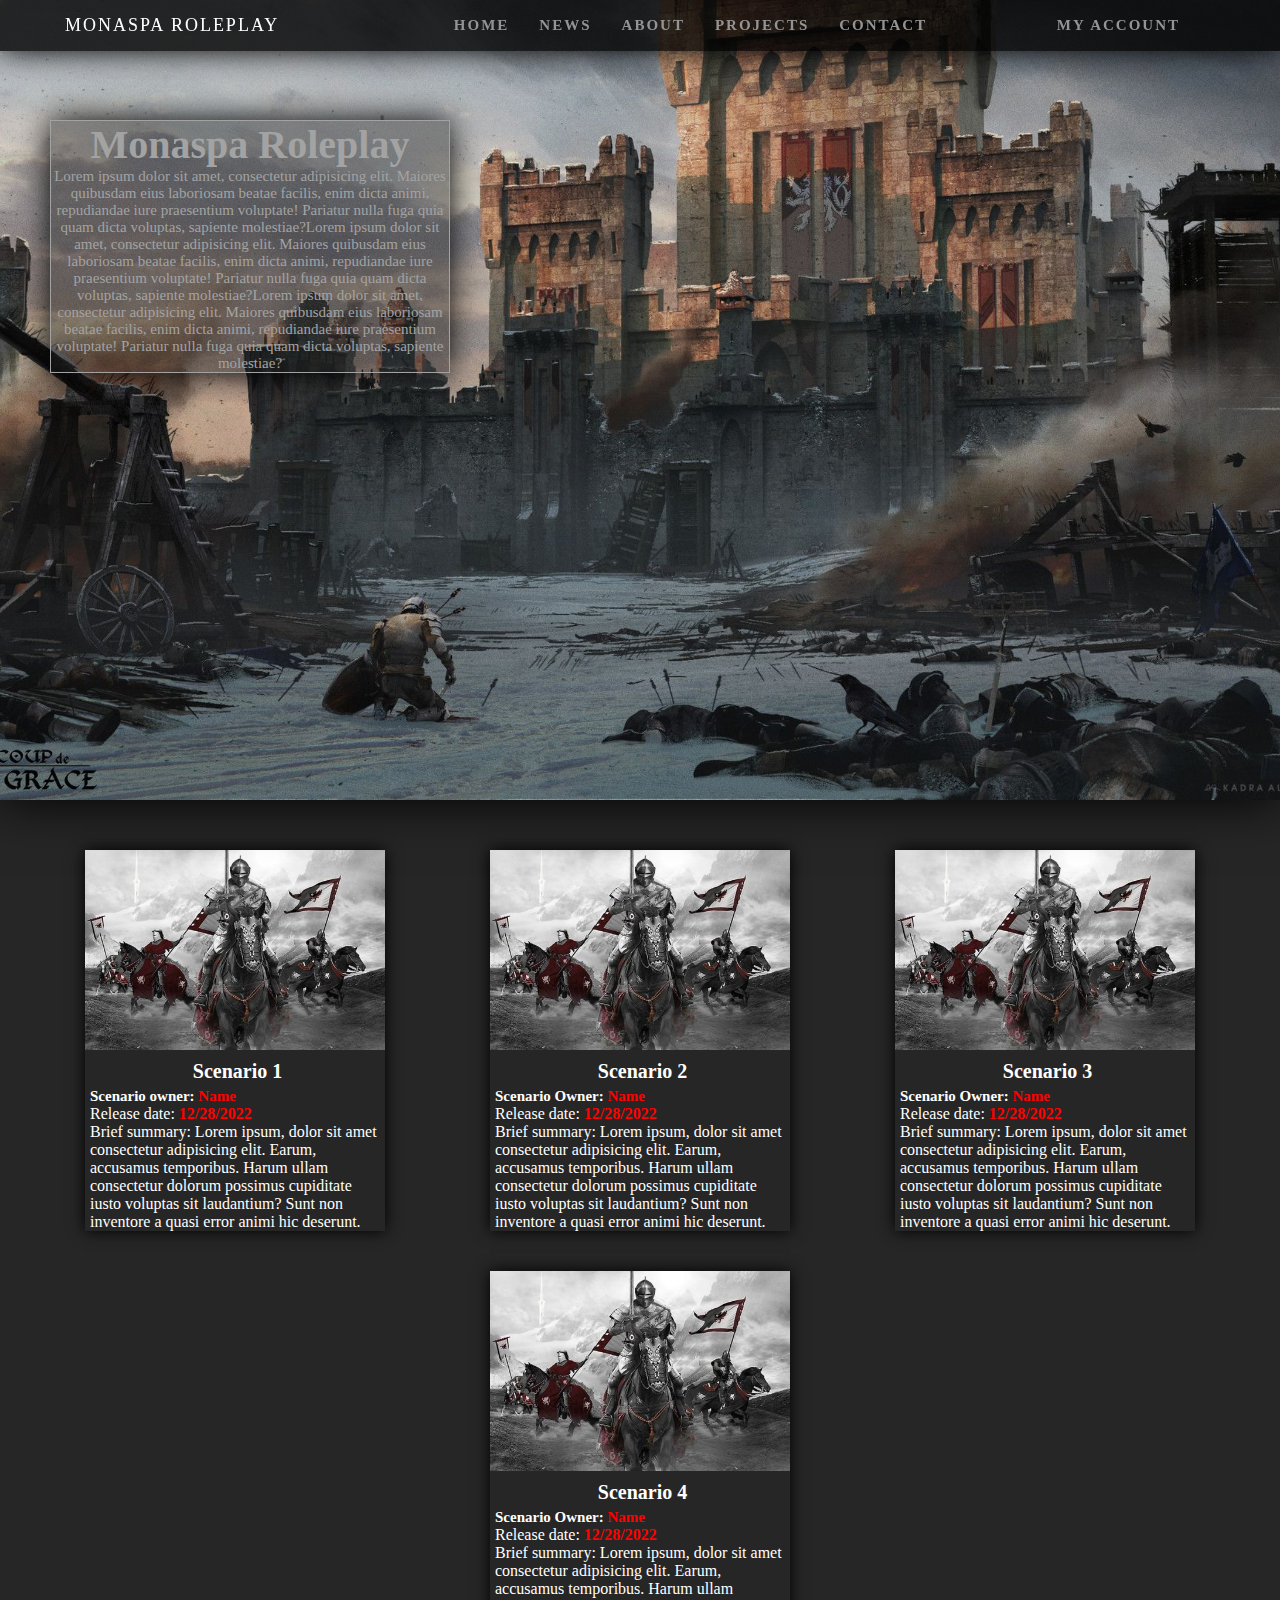
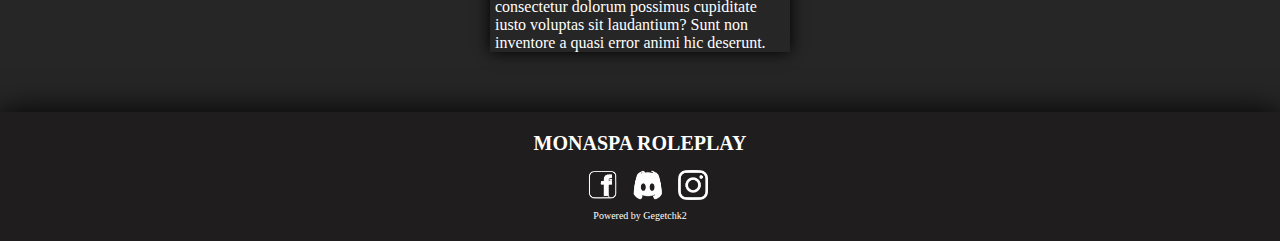
==== commit 6844b014: "Mobile resolution updates" ====
--- a/index.html
+++ b/index.html
@@ -43,7 +43,7 @@
                         <h4>Scenario 1</h4>
                         <h5>Scenario owner: <span>Name</span></h5>
                         <p>Release date: <span>12/28/2022</span></p>
-                        <p>Brief summary: Lorem ipsum, dolor sit amet consectetur adipisicing elit. Earum, accusamus temporibus. Harum ullam consectetur dolorum possimus cupiditate iusto voluptas sit laudantium? Sunt non inventore a quasi error animi hic deserunt.</p>
+                        <p class="scenario-brief-summary">Brief summary: Lorem ipsum, dolor sit amet consectetur adipisicing elit. Earum, accusamus temporibus. Harum ullam consectetur dolorum possimus cupiditate iusto voluptas sit laudantium? Sunt non inventore a quasi error animi hic deserunt.</p>
                     </div>                    
                 </div>
                 <div class="itembox flex">
@@ -52,7 +52,7 @@
                         <h4>Scenario 2</h4>
                         <h5>Scenario Owner: <span>Name</span></h5>
                         <p>Release date: <span>12/28/2022</span></p>
-                        <p>Brief summary: Lorem ipsum, dolor sit amet consectetur adipisicing elit. Earum, accusamus temporibus. Harum ullam consectetur dolorum possimus cupiditate iusto voluptas sit laudantium? Sunt non inventore a quasi error animi hic deserunt.</p>
+                        <p class="scenario-brief-summary">Brief summary: Lorem ipsum, dolor sit amet consectetur adipisicing elit. Earum, accusamus temporibus. Harum ullam consectetur dolorum possimus cupiditate iusto voluptas sit laudantium? Sunt non inventore a quasi error animi hic deserunt.</p>
                     </div>
                 </div>
                 <div class="itembox flex">
@@ -61,7 +61,7 @@
                         <h4>Scenario 3</h4>
                         <h5>Scenario Owner: <span>Name</span></h5>
                         <p>Release date: <span>12/28/2022</span></p>
-                        <p>Brief summary: Lorem ipsum, dolor sit amet consectetur adipisicing elit. Earum, accusamus temporibus. Harum ullam consectetur dolorum possimus cupiditate iusto voluptas sit laudantium? Sunt non inventore a quasi error animi hic deserunt.</p>
+                        <p class="scenario-brief-summary">Brief summary: Lorem ipsum, dolor sit amet consectetur adipisicing elit. Earum, accusamus temporibus. Harum ullam consectetur dolorum possimus cupiditate iusto voluptas sit laudantium? Sunt non inventore a quasi error animi hic deserunt.</p>
                     </div>                   
                 </div>
                 <div class="itembox flex">
@@ -70,7 +70,7 @@
                         <h4>Scenario 4</h4>
                         <h5>Scenario Owner: <span>Name</span></h5>
                         <p>Release date: <span>12/28/2022</span></p>
-                        <p>Brief summary: Lorem ipsum, dolor sit amet consectetur adipisicing elit. Earum, accusamus temporibus. Harum ullam consectetur dolorum possimus cupiditate iusto voluptas sit laudantium? Sunt non inventore a quasi error animi hic deserunt.</p>
+                        <p class="scenario-brief-summary">Brief summary: Lorem ipsum, dolor sit amet consectetur adipisicing elit. Earum, accusamus temporibus. Harum ullam consectetur dolorum possimus cupiditate iusto voluptas sit laudantium? Sunt non inventore a quasi error animi hic deserunt.</p>
                     </div>
                 </div>
             </div>
--- a/style.css
+++ b/style.css
@@ -19,12 +19,10 @@
     background-color: rgb(0, 0, 0,0.8);
     position: fixed;
     width: 100%;
-    height: 50px;
     z-index: 100000;
     box-shadow: 0 0 30px black;
 }
 .mobile-header{
-    margin: 0 auto;
     display: none;
     justify-content: center;
 }
@@ -365,6 +363,7 @@
     }
     .first-section{
         padding-top: 80px;
+        padding-bottom: 20px;
         height: unset;
     }
     .first-section .title{
@@ -399,4 +398,16 @@
     .mobile-header{
         display: flex;
     }
+    .itembox{
+        flex-direction: column;
+        width: 90%;
+        margin: 20px auto;
+        padding-bottom: 20px;
+    }
+    .scenarioimg{
+        height: unset;
+    }
+    .scenario-brief-summary{
+        display: none;
+    }
 }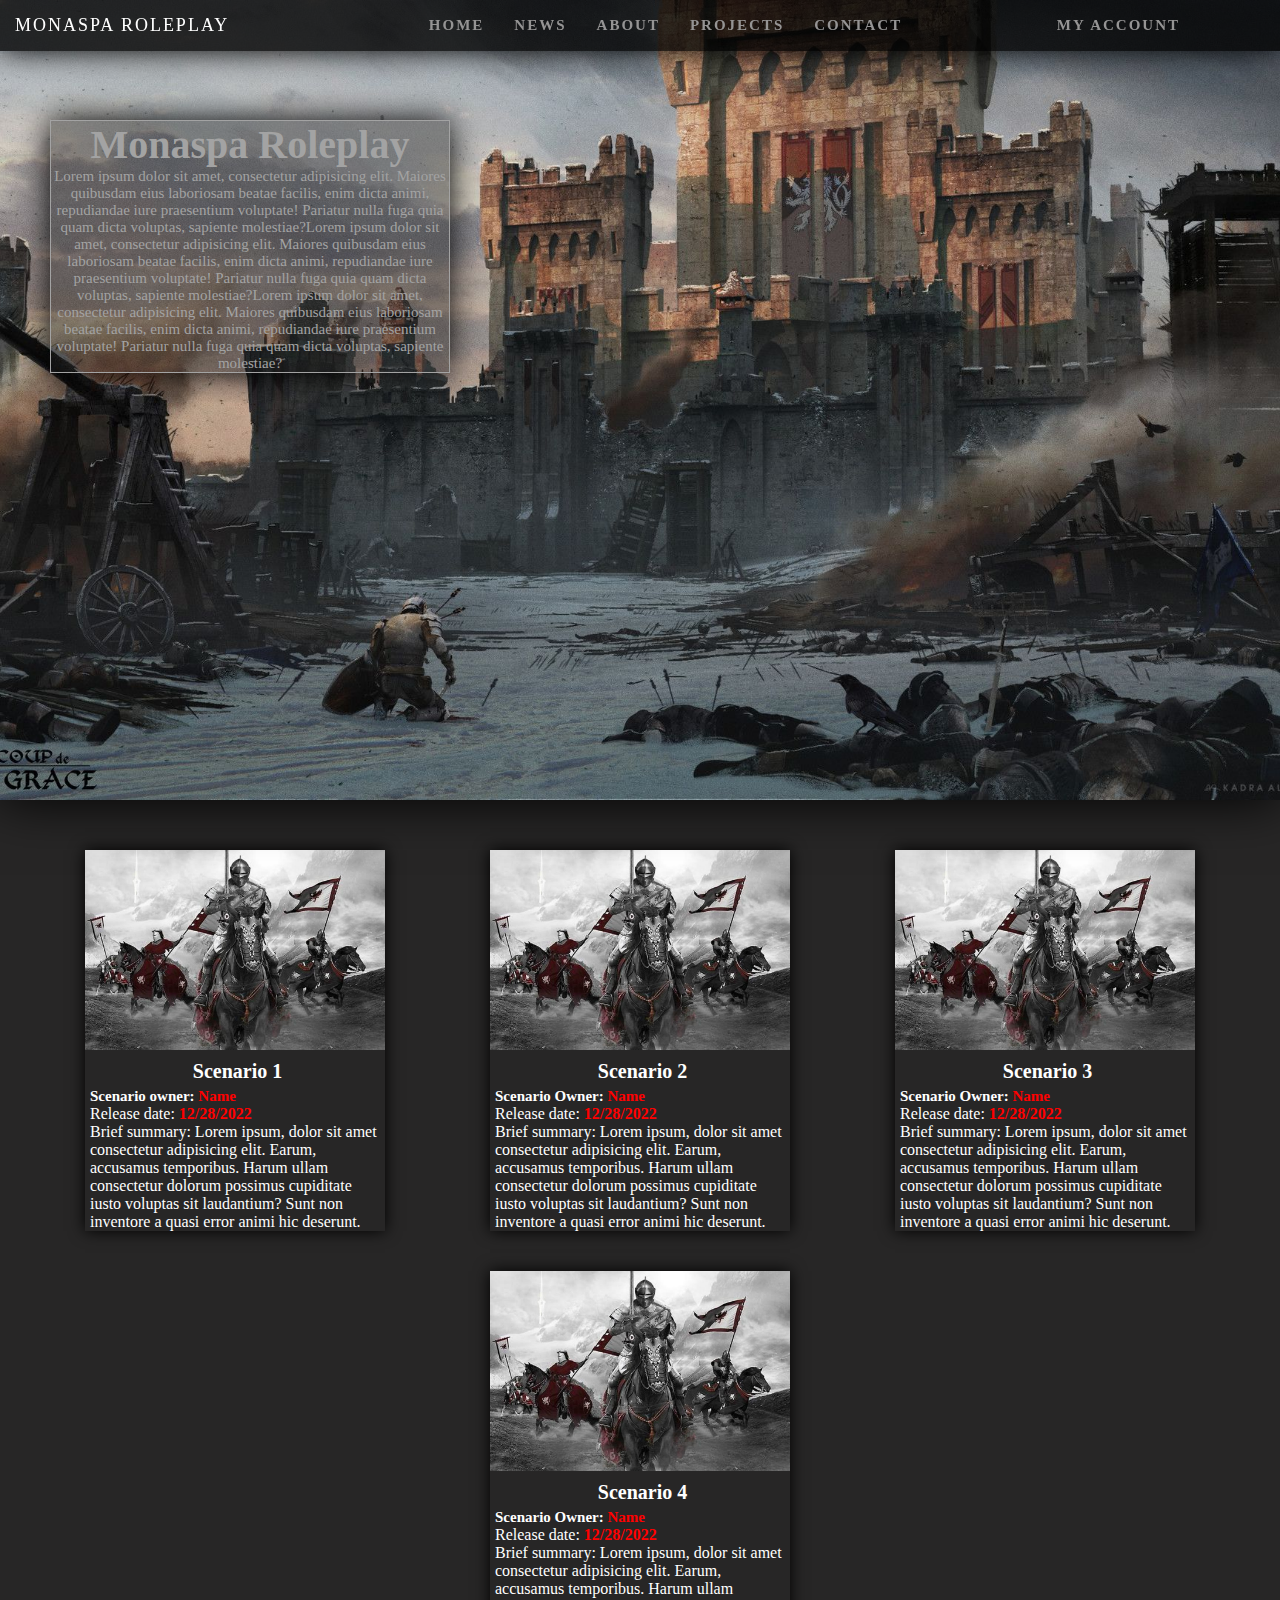
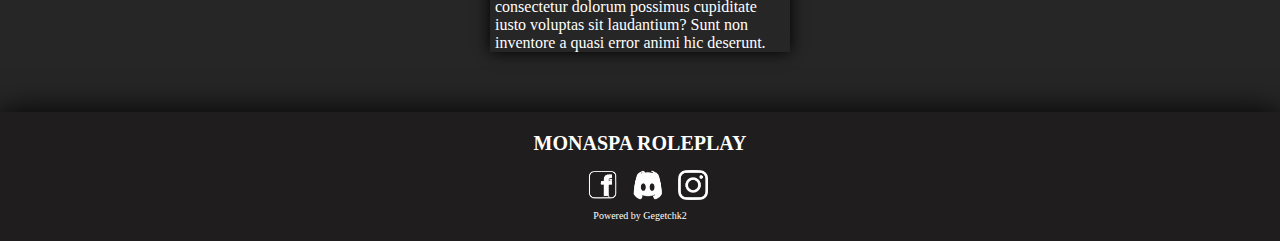
==== commit a1e25b8c: "MENU text added for nav bar" ====
--- a/index.html
+++ b/index.html
@@ -26,6 +26,7 @@
     </header>
     <header class="mobile-header flex">
         <a href="index.html" class="logo">MONASPA ROLEPLAY</a>
+        <p>MENU</p>
     </header>
     <div class="container">
         <section class="first-section">
--- a/style.css
+++ b/style.css
@@ -24,13 +24,20 @@
 }
 .mobile-header{
     display: none;
-    justify-content: center;
+    justify-content: space-between;
+}
+.mobile-header p{
+    color: #fff;
+    vertical-align: middle;
+    padding-top: 15px;
+    padding-right: 40px;
+    font-size: 18px;
+    letter-spacing: 2px;
 }
 .top-header{
     justify-content: space-between;
 }
 header .logo{
-    margin-left: 50px;
     letter-spacing: 2px;
     font-size: 18px;
     padding: 15px;
